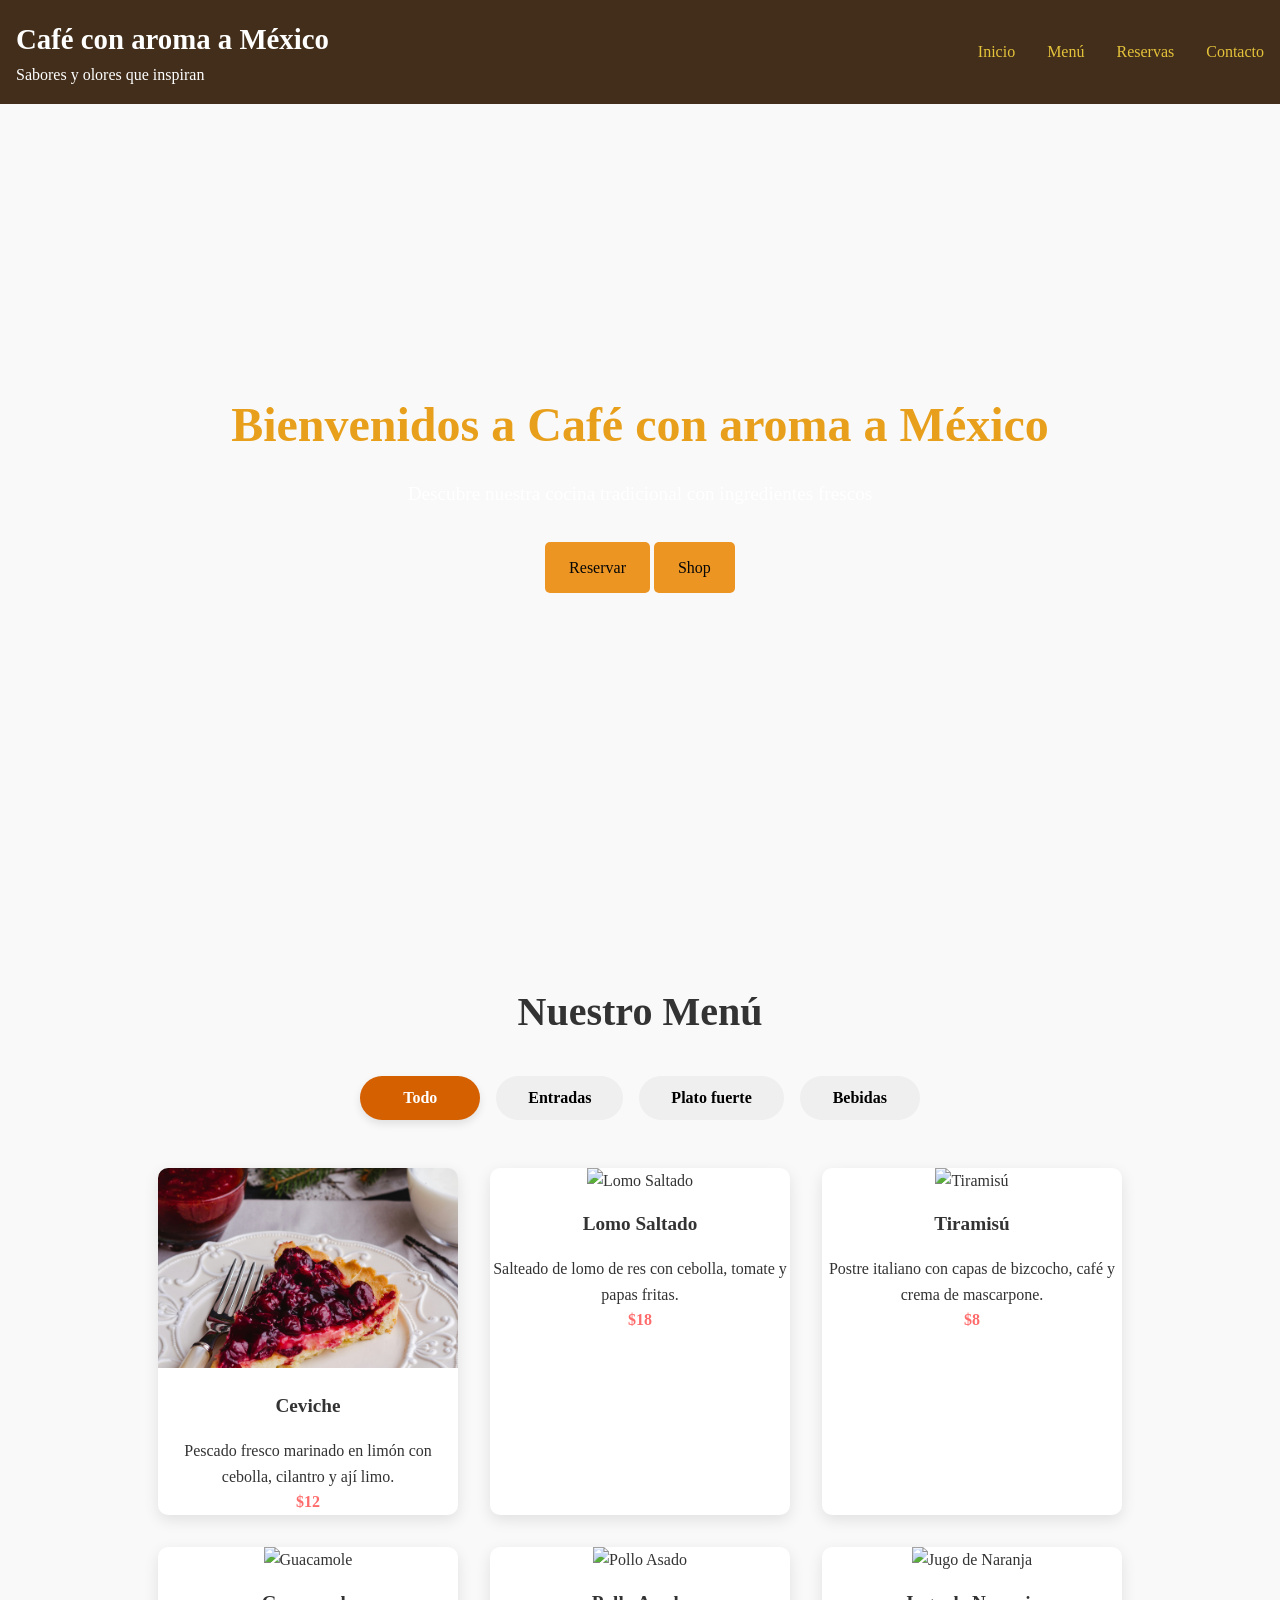
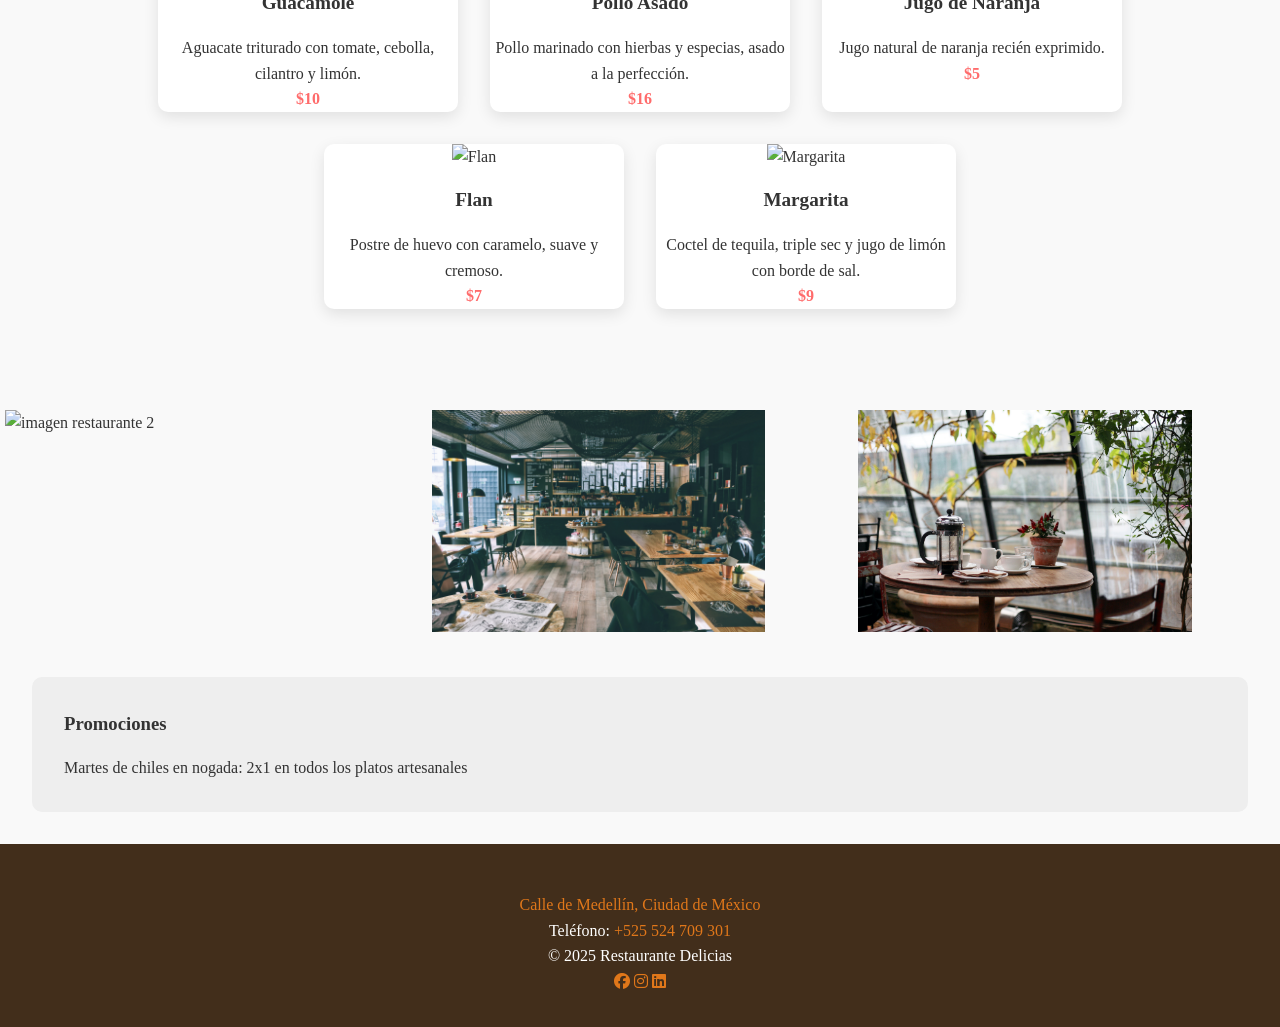
==== index.html @ b213d618 "Update image source to use external URL" ====
<!DOCTYPE html>
<!-- 
  ¡Obligatorio! Indica al navegador que este es un documento HTML5.
  No es una etiqueta HTML, sino una declaración.
-->
<!--  DESARROLLO POR: YURITSA PAEZ -->


<html lang="es">
<!--
  <html>: Raíz del documento. 
  - `lang="es"`: Define el idioma principal de la página (español). 
    Importante para:
    1. Accesibilidad (lectores de pantalla).
    2. SEO (búsquedas en español).
    3. Traducciones automáticas.
-->
<!--  Aquí inicia las específicaciones del programa -->

<head>
    <!-- 
      <head>: Contiene metadatos (información técnica), enlaces a CSS/JS, 
      y el título de la página. No se muestra visualmente.
    -->
    <meta charset="UTF-8">
    <!--
      - `charset="UTF-8"`: Codificación de caracteres. 
      - UTF-8 incluye símbolos internacionales (ñ, á, ü, emojis, etc.).
      - Evita errores de visualización con caracteres especiales.
    -->
    <meta name="viewport" content="width=device-width, initial-scale=1.0">
    <meta name="copyright" content="© 2025 Yuritsa Páez">
    <meta name="keywords" content="restaurante, cafe, méxico">
    <meta name="author" content="Yuritsa Páez">
    
    <!--
      - `viewport`: Configura cómo se adapta la página a dispositivos móviles.
      - `width=device-width`: Ajusta el ancho al dispositivo.
      - `initial-scale=1.0`: Sin zoom inicial (escala 100%).
    -->
    <title>Restaurante Delicias | Cocina Tradicional</title>
    <!-- 
      - <title>: Título de la pestaña del navegador y resultado en buscadores.
      - Máx. 60 caracteres para SEO.
    -->

<!--  Acontinuación con lin rel enlazo mi script de css -->
  <link rel="stylesheet" href="https://cdnjs.cloudflare.com/ajax/libs/font-awesome/6.4.2/css/all.min.css">

    <link rel="stylesheet" href="css/style.css">
    <!-- 
      - Enlaza el archivo CSS. `rel="stylesheet"` define la relación.
      - `href`: Ruta relativa al archivo CSS.
    -->
    <link rel="icon" href="img/favicon.ico">
    <!-- 
      - Favicon: ícono pequeño en la pestaña del navegador.
      - Formatos soportados: .ico, .png, .svg.
    -->
</head>
<body>
    <!-- 
      <body>: Contiene TODO el contenido visible de la página.
    -->
    <header class="header">
        <!--
          <header>: Cabecera de la página o de una sección.
          - Usualmente contiene logo, menú de navegación o buscador.
          - `class="header"`: Para estilos CSS (opcional pero recomendado).
        -->
        <div class="logo">
            <h1>Café con aroma a México</h1>
            <!-- <h1>: Título principal (solo uno por página para SEO). -->
            <p>Sabores y olores que inspiran</p>
        </div>
        <nav class="nav">
            <!--
              <nav>: Menú de navegación principal.
              - Debe contener enlaces importantes (Inicio, Menú, etc.).
            -->
            <ul>
                <li><a href="#inicio">Inicio</a></li>
                <!-- 
                  - `href="#inicio"`: Enlace ancla (scroll a la sección con id="inicio").
                  - Los enlaces en <nav> suelen ser relativos (#) o absolutos (/menu.html).
                -->
                <li><a href="#menu">Menú</a></li>
                <li><a href="https://forms.gle/SM1irj36n2pRMrEDA">Reservas</a></li>
                <li><a href="#contacto">Contacto</a></li>
            </ul>
        </nav>
    </header>

    <main>
        <!--
          <main>: Contenido principal único del documento.
          - Solo debe haber uno por página.
          - No incluye cabecera, pie de página o barras laterales.
        -->
        <section id="inicio" class="hero">
            <!--
              <section>: Agrupa contenido temático relacionado.
              - `id="inicio"`: Identificador único para enlaces ancla.
              - `class="hero"`: Para estilizar esta sección como "hero" (portada).
            -->
            <div class="hero-content">
                <h2>Bienvenidos a Café con aroma a México</h2>
                <!-- 
                  - <h2>: Subtítulo (jerarquía después de <h1>).
                  - Usa <h2> a <h6> para estructurar contenidos.
                -->
                <p>Descubre nuestra cocina tradicional con ingredientes frescos</p>
                <a href="https://forms.gle/SM1irj36n2pRMrEDA" class="btn">Reservar</a>
                <a href="https://tequila1800.mx/" class="btn">Shop</a>
               <!--  <a href="#entradas" class="btn">Entradas</a>
                <a href="#platos-fuertes" class="btn">Platos Fuertes</a>
                <a href="#postres" class="btn">Postres</a>   -->
                <!-- 
                  - `.btn`: Clase CSS para estilizar el botón.
                -->
            </div>
        </section>

<!-- Aquí Modificar, para colocar los botones de filtrado  -->


 <!-- AQUÍ COMIENZA LA SECCIÓN DEL MENÚ -->
        <section id="menu" class="menu">
            <h2>Nuestro Menú</h2>

 <!-- Botones de filtrado -->
        <div class="menu-filters">
            <button class="filter-btn active" data-category="all">Todo</button>
             <button class="filter-btn" data-category="entradas">Entradas</button>
             <button class="filter-btn" data-category="plato-fuerte">Plato fuerte</button>
             <button class="filter-btn" data-category="bebidas">Bebidas</button>
             </div>

 <!--Vamos a colocar los demas -->
<div class="menu-items">
            <!-- Los ítems se cargan dinámicamente con JS -->
        </div>
    </section>

    
        <!-- PUSE ESTOS COMENTARIOS POR TEMAS DE VISUALIZACIÓN
         DESPUES QUITARLOS -->
    <!-- Categorías del menú -->
           <!-- <article class="menu-category">
               
                  <article>: Contenido independiente y autocontenido.
                  - Ej: Una categoría de menú que podría reutilizarse en otra página.
                -->
                <!-- <h3>Entradas</h3>-->
                <!-- <h3>: Subtítulo dentro de <article>. -->
                <!--<div class="menu-items" data-category="entradas">-->
                    <!-- 
                      `data-category`: Atributo personalizado para filtrar con JS.
                      Se accede con: element.dataset.category.
                    -->
               <!-- </div>
            </article>-->

            <!-- </div>-->

    <!-- SLIDER FOTOS PARA  AGREGAR-->

   <div class="row">

 <div class="column">
    <img src="https://tiendacloud01iypp.blob.core.windows.net/imagenes/resta2.jpg" alt="imagen restaurante 2" style="width:80%; height:20%;">
  </div>

  <div class="column">
    <img src="img/rest3.jpg" alt="imagen restaurante 3" style="width:80%; height:20%;">
  </div>


  <div class="column">
    <img src="img/rest4.jpg" alt="imagen restaurante 4" style="width:80%; height:20%;">
  </div>


   </div>



    </main>

    <aside class="aside">
        <!--
          <aside>: Contenido secundario o relacionado indirectamente.
          - Ej: Promociones, enlaces externos, publicidad.
        -->
        <h3>Promociones</h3>
        <p>Martes de chiles en nogada: 2x1 en todos los platos artesanales</p>
    </aside>

    <footer id="contacto" class="footer">
       <div class="footer-content">
        <!--
          <footer>: Pie de página con información de contacto, copyright, etc.
          - Puede usarse también al final de <article> o <section>.
        -->
        <address>
            <!--
              <address>: Información de contacto (física, email, teléfono).
              - Los navegadores/SEO lo asocian a datos de ubicación.
            -->

<a href="https://maps.app.goo.gl/dNE5pY73eexW3Dqc8" 
target="_blank" rel="noreference noopener">Calle de Medellín, Ciudad de México </a>

            <br>
            Teléfono: <a href="tel:+525524709301">+525 524 709 301</a>
            <!-- 
              `href="tel:+123456789"`: Enlace para llamar desde móviles.
            -->
        </address>
        <!-- Copyright -->
        <p class="copyright">&copy; 2025 Restaurante Delicias</p>
        
        <!-- Redes sociales -->
        <div class="social">
            <a href="#" aria-label="Facebook">
                <i class="fab fa-facebook"></i>
            </a>
            <a href="#" aria-label="Instagram">
                <i class="fab fa-instagram"></i>
            </a>
            <a href="https://www.linkedin.com/in/yuritsa-paez-a85920121/" aria-label="LinkedIn">
                <i class="fab fa-linkedin"></i>
            </a>
            
        </div>

      </div>
    </footer>
     <script src="js/script.js"></script>
</body>
</html>
---- css/style.css ----
/* ESTILOS GENERALES */
/* Reset básico para eliminar márgenes y paddings por defecto */
* {
    margin: 0;
    padding: 0;
    box-sizing: border-box;
    font-family: 'Nata Sans', 'Federant';
}
/* Scroll para el desplazamiento*/
html {
    scroll-behavior: smooth;
}

body {
    line-height: 1.6;
    color: #333;
    background-color: #f9f9f9;
}

/* HEADER */
.header {
    background: #422e1b;
    color: white;
    padding: 1rem;
    display: flex;
    justify-content: space-between;
    align-items: center;
    position: fixed;
    width: 100%;
    z-index: 1000;
}

.logo h1 {
    font-size: 1.8rem;
}

.nav ul {
    display: flex;
    list-style: none;
}

.nav ul li a {
    color: rgb(228, 194, 58);
    text-decoration: none;
    margin-left: 2rem;
    transition: color 0.3s;
}

.nav ul li a:hover {
    color: #ff9d34;
}

/* HERO SECTION */
.hero {
    height: 100vh;
    background: url('../img/hero2.jpg') no-repeat center center/cover;
    display: flex;
    align-items: center;
    justify-content: center;
    text-align: center;
    padding-top: 80px; /* Compensa el header fixed */
}

.hero-content h2 {
    font-size: 3rem;
    margin-bottom: 1rem;
    color: rgb(232, 160, 28);
}

.hero-content p {
    font-size: 1.2rem;
    color: white;
    margin-bottom: 2rem;
}
/*. Este estilo es para configurar el color del boton de Reservar*/
.btn {
    display: inline-block;
    background: #ec9523;
    color: rgb(7, 7, 7);
    padding: 0.8rem 1.5rem;
    border-radius: 5px;
    text-decoration: none;
    transition: background 0.3s;
}

.btn:hover {
    background: #33261c;
}

/* =======Son los botones de entradas y etc*/

/* ===== ESTILOS PARA BOTONES DE FILTRADO ===== */


.menu-filters {
    display: flex;
    justify-content: center;
    gap: 1rem;
    margin-bottom: 2rem;
    flex-wrap: wrap; /* Para que se adapten en móviles */
}

.filter-btn {
    padding: 0.8rem 2rem; /* Ajusta el tamaño vertical/horizontal */
    font-size: 1rem; /* Tamaño del texto */
    border: none;
    border-radius: 30px; /* Bordes redondeados */
    cursor: pointer;
    transition: all 0.3s;
    font-weight: bold;
    min-width: 120px; /* Ancho mínimo para uniformidad */
}

.filter-btn:hover {
    background: #fffdfd;
    color: rgb(249, 249, 249);
    transform: translateY(-2px);
}

.filter-btn.active {
    background: #d56000;
    color: rgb(255, 255, 255);
    box-shadow: 0 4px 8px rgba(0, 0, 0, 0.1);
}

/* CONFIGURACIONES DEL MENÚ */
.menu {
    padding: 5rem 2rem;
    text-align: center;
}

.menu h2 {
    font-size: 2.5rem;
    margin-bottom: 2rem;
}

.menu-category {
    margin-bottom: 3rem;
}

.menu-category h3 {
    font-size: 1.8rem;
    margin-bottom: 1rem;
    color: #444;
}
.filters {
    margin-bottom: 2rem;
}
/* Alineación horizontal de tarjetas */ 
.menu-items {
    display: flex;
    justify-content: center;
    gap: 2rem;
    flex-wrap: wrap;
    padding: 1rem;
}

/* CAMBIO: ancho fijo para cada tarjeta */
.menu-item {
    background: white;
    border-radius: 10px;
    overflow: hidden;
    box-shadow: 0 5px 15px rgba(0, 0, 0, 0.1);
    transition: transform 0.3s;
    width: 300px;
}

.menu-item:hover {
    transform: translateY(-10px);
}

.menu-item img {
    width: 100%;
    height: 200px;
    object-fit: cover;
}

.menu-item h3 {
    padding: 1rem;
    font-size: 1.2rem;
}

.menu-item span {
    color: #ff6b6b;
    font-weight: bold;
}


/* AQUI VAMOS AGREGAR LOS ESTILOS PARA LOS SLIDES*/

/* Estilos para el slider */
/* Three image containers (use 25% for four, and 50% for two, etc) */
.column {
  float: left;
  width: 33.33%;
  padding: 5px;
}

/* Clear floats after image containers */
.row::after {
  content: "";
  clear: both;
  display: table;
}


/* ASIDE */
.aside {
    background: #eee;
    padding: 2rem;
    margin: 2rem;
    border-radius: 10px;
}

.aside h3 {
    margin-bottom: 1rem;
}

/* FOOTER */
.footer {
    background: #422e1b;
    color: white;
    text-align: center;
    padding: 2rem;
}

.footer address {
    font-style: normal;
    margin-top: 1rem;
}

.footer a {
    color: #e0771a;
    text-decoration: none;
}

/* RESPONSIVE */
@media (max-width: 768px) {
    .header {
        flex-direction: column;
    }

    .nav ul {
        margin-top: 1rem;
    }

    .nav ul li a {
        margin-left: 1rem;
    }

    .menu-items {
        grid-template-columns: 1fr;
    }
}
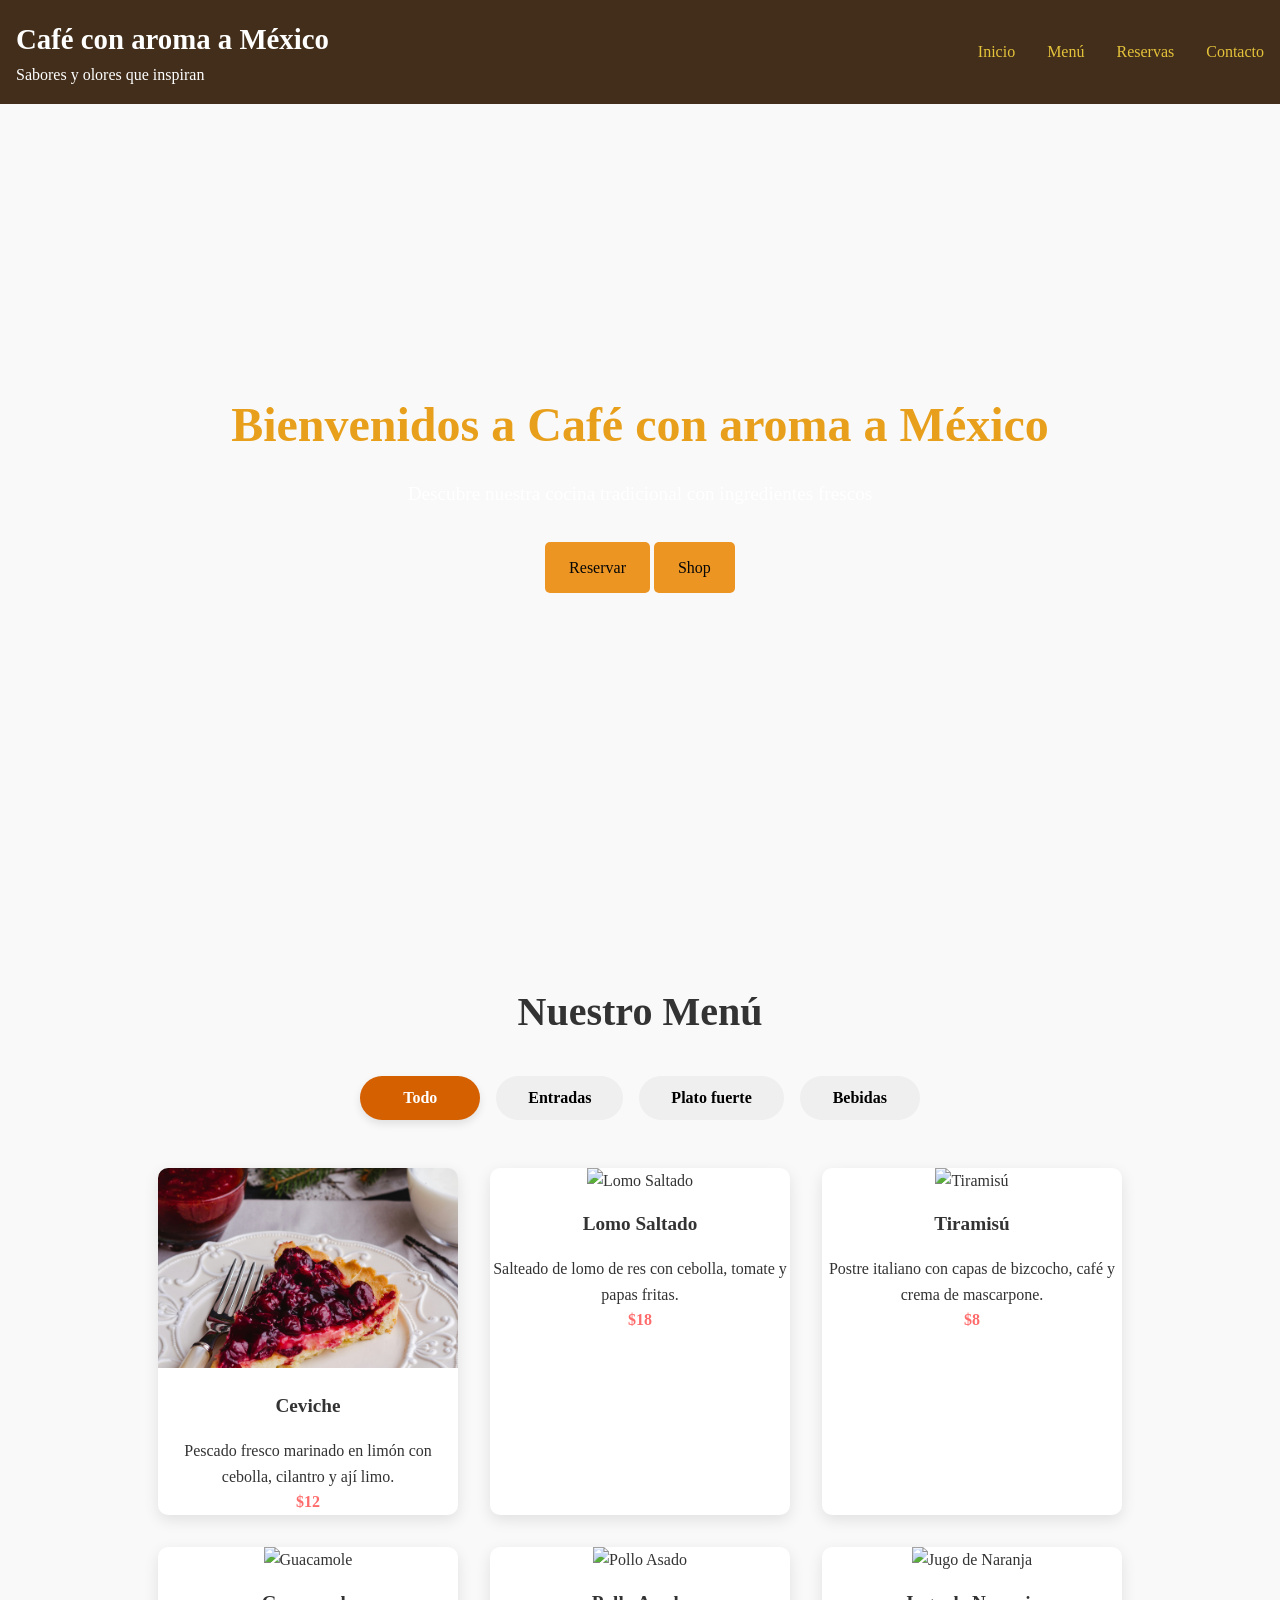
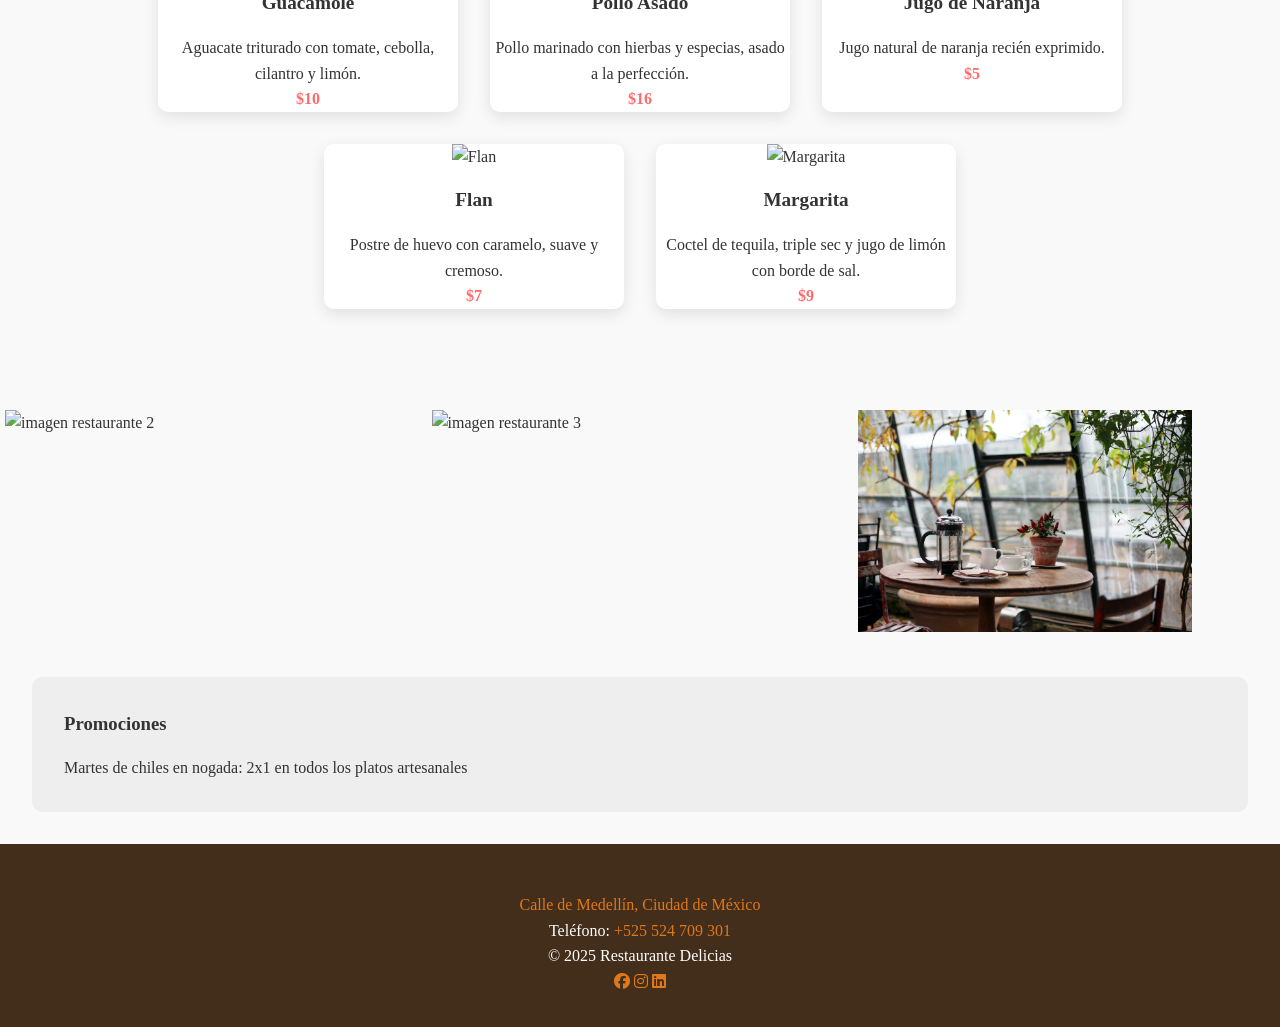
==== commit fe348692: "Update image source for restaurant 3" ====
--- a/index.html
+++ b/index.html
@@ -168,11 +168,11 @@
    <div class="row">
 
  <div class="column">
-    <img src="https://tiendacloud01iypp.blob.core.windows.net/imagenes/resta2.jpg" alt="imagen restaurante 2" style="width:80%; height:20%;">
+    <img src="https://tiendacloud01iypp.blob.core.windows.net/imagenes/bebida1.jpg" alt="imagen restaurante 2" style="width:80%; height:20%;">
   </div>
 
   <div class="column">
-    <img src="img/rest3.jpg" alt="imagen restaurante 3" style="width:80%; height:20%;">
+    <img src="https://tiendacloud01iypp.blob.core.windows.net/imagenes/plato1.jpg" alt="imagen restaurante 3" style="width:80%; height:20%;">
   </div>
 
 
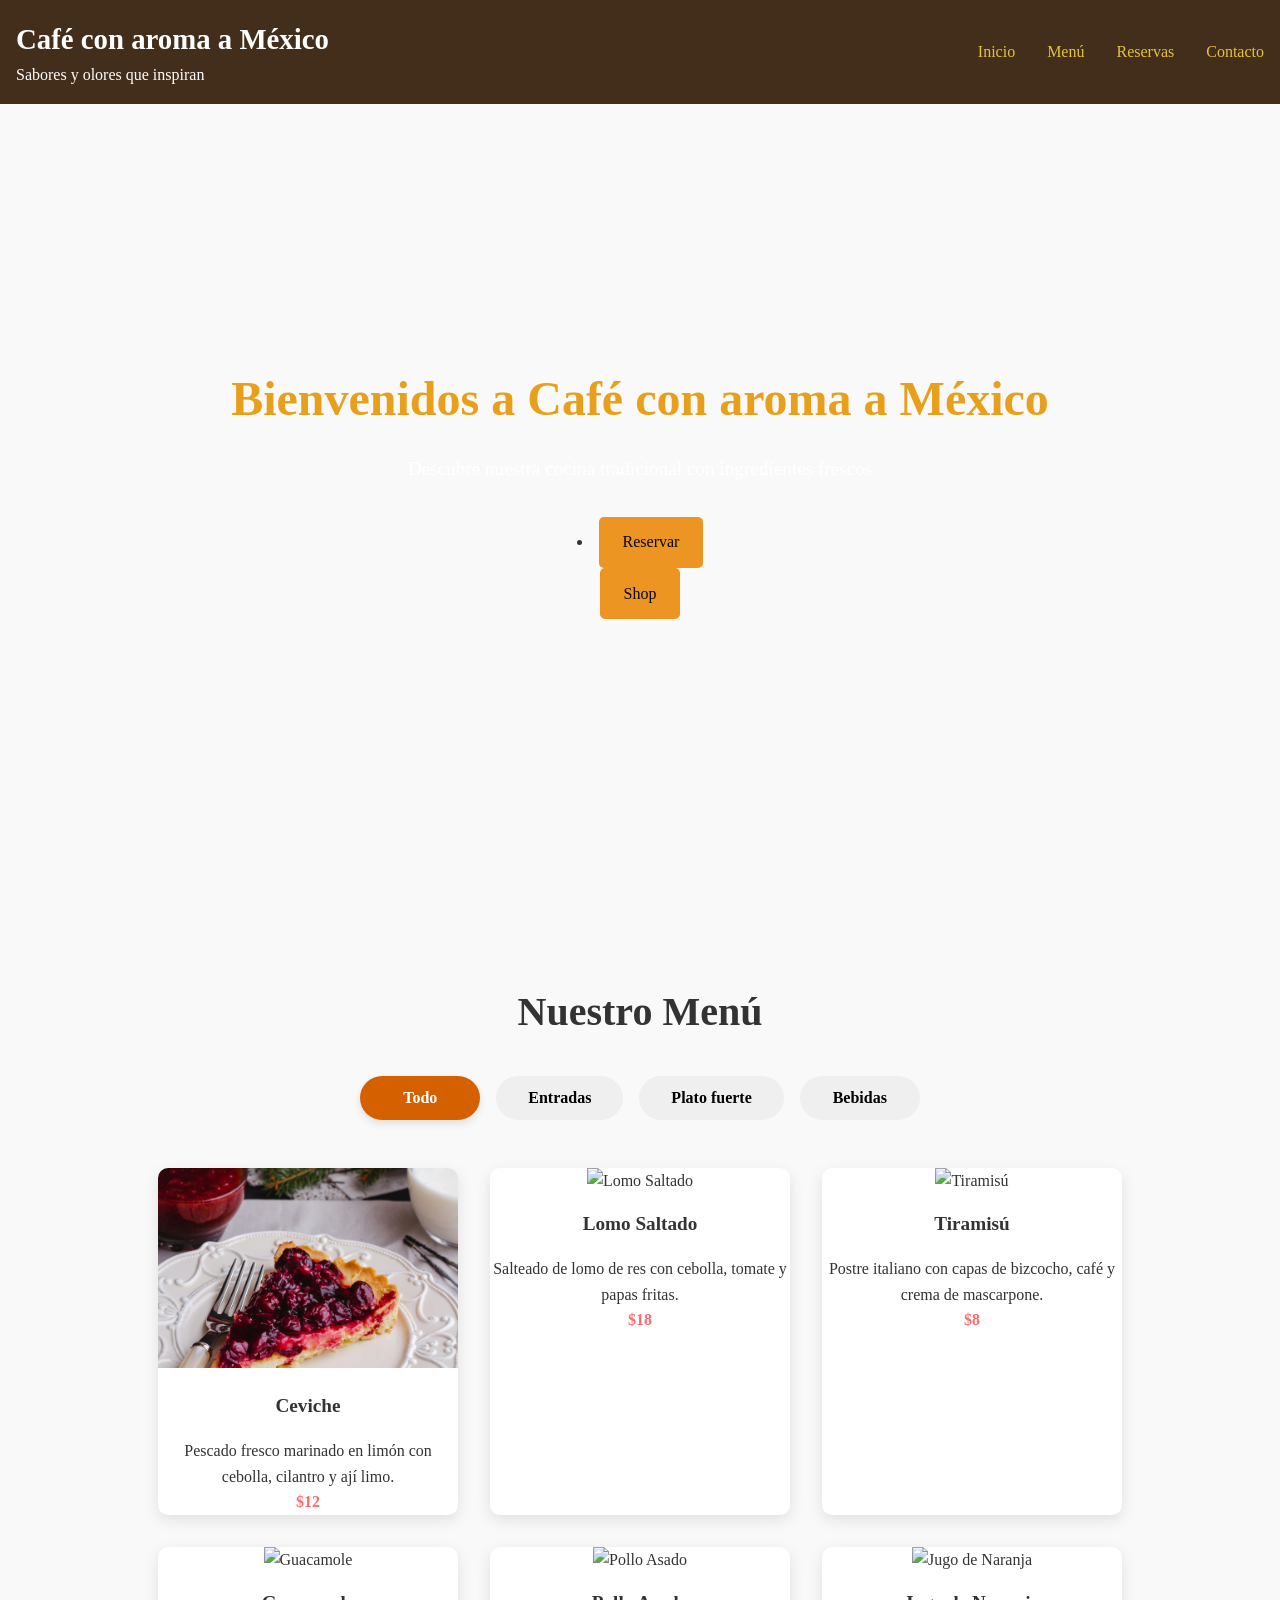
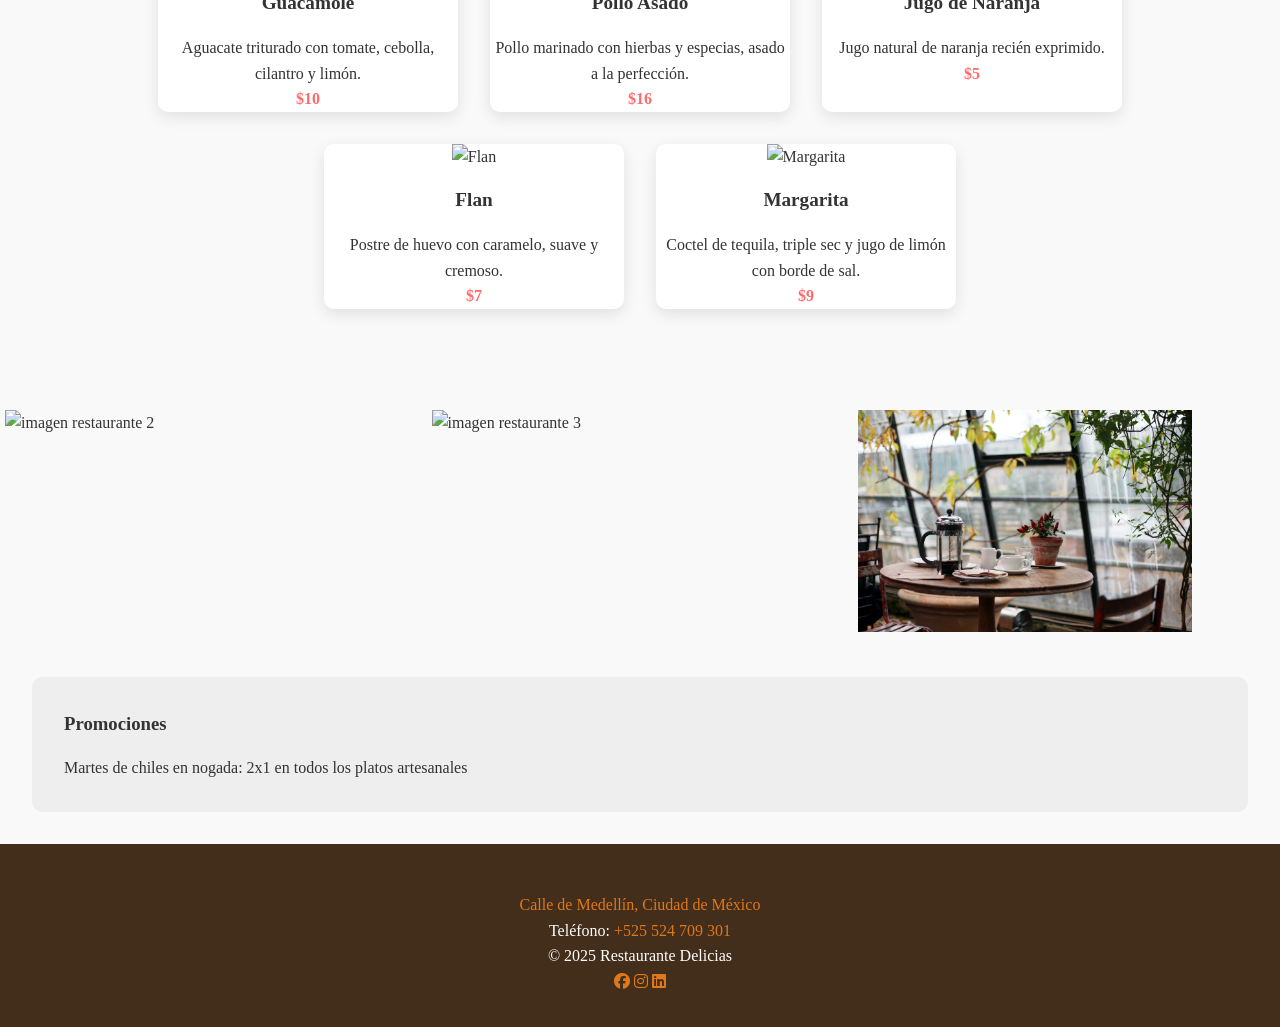
==== commit 6e4e5d3b: "Update index.html" ====
--- a/index.html
+++ b/index.html
@@ -110,7 +110,7 @@
                   - Usa <h2> a <h6> para estructurar contenidos.
                 -->
                 <p>Descubre nuestra cocina tradicional con ingredientes frescos</p>
-                <a href="https://forms.gle/SM1irj36n2pRMrEDA" class="btn">Reservar</a>
+                <li><a href="https://forms.office.com/Pages/ResponsePage.aspx?id=lkwtHUyH-kKAsBwrQD2D7O5XDq7BIhFKvJzW6laJe8NUNktRVDRGQ1dHNURYSTVWTE85OEpYVzI0Ti4u" class="btn">Reservar</a></li>
                 <a href="https://tequila1800.mx/" class="btn">Shop</a>
                <!--  <a href="#entradas" class="btn">Entradas</a>
                 <a href="#platos-fuertes" class="btn">Platos Fuertes</a>
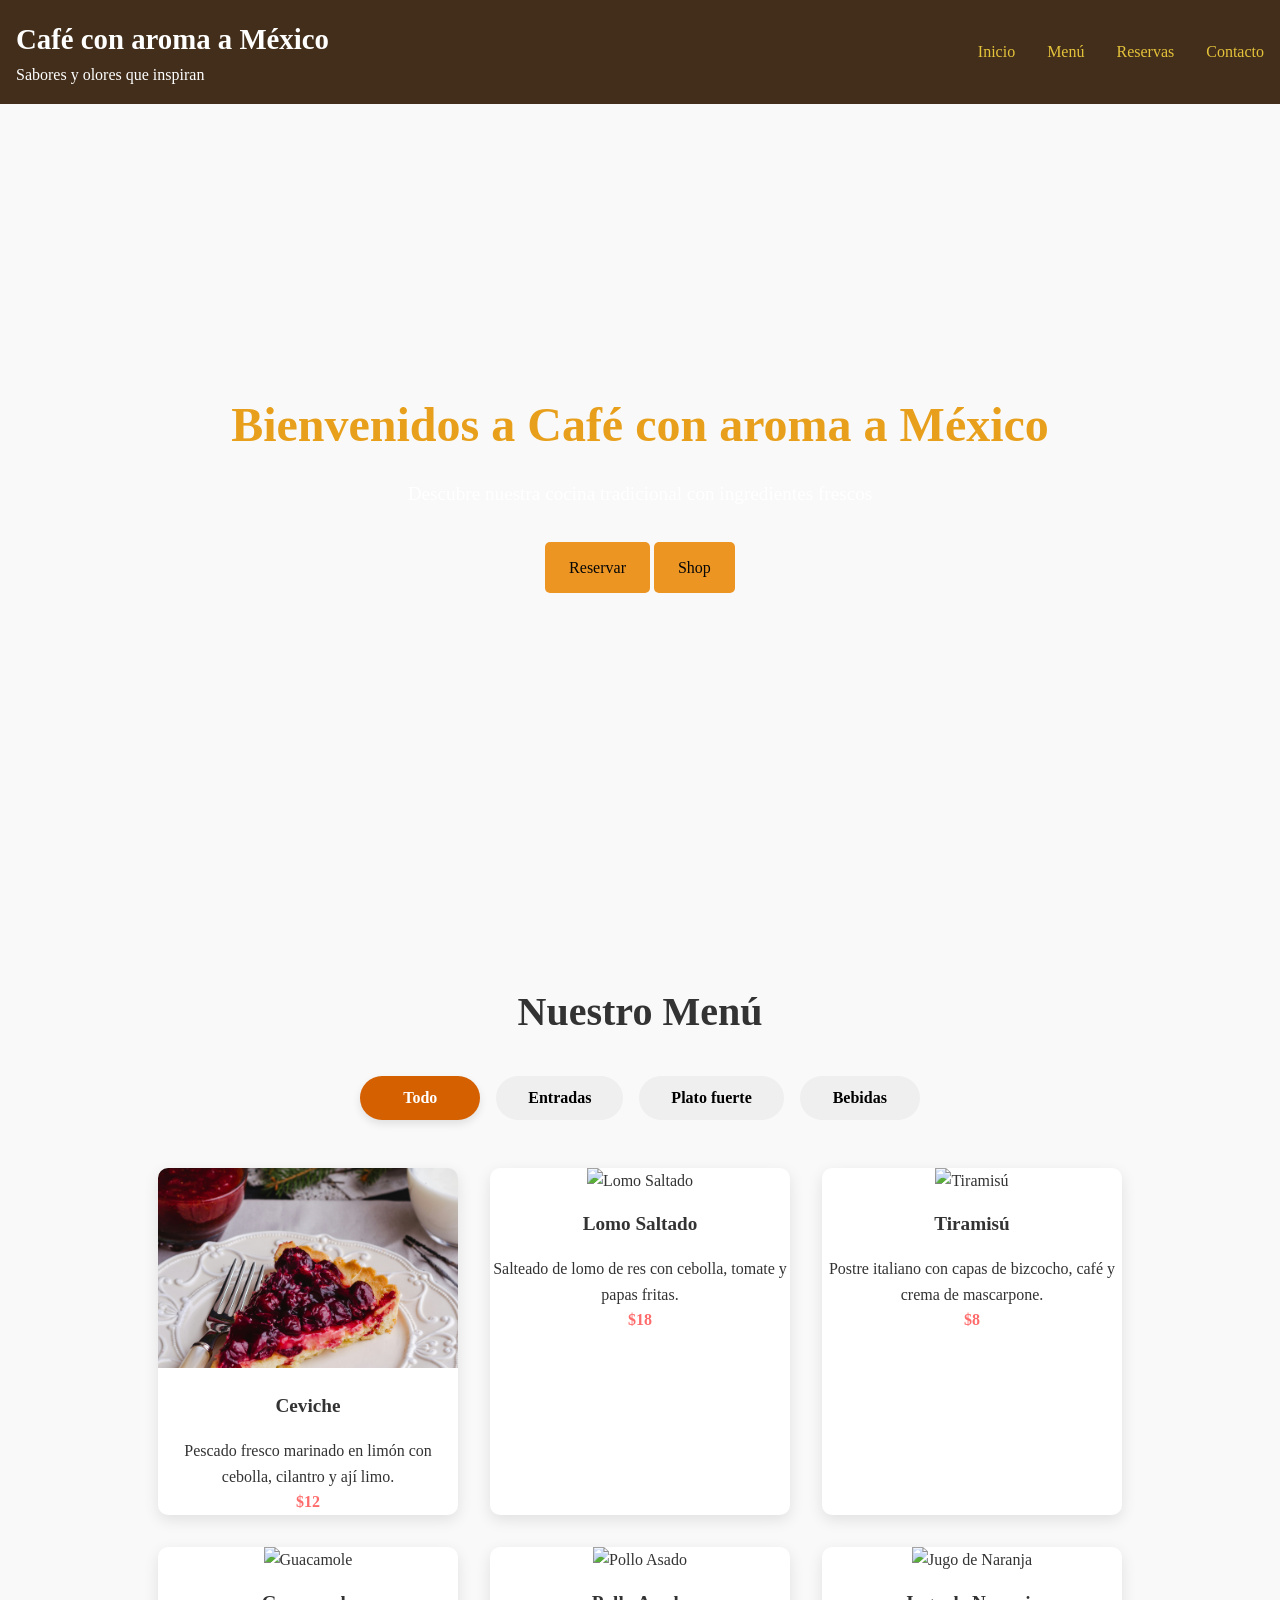
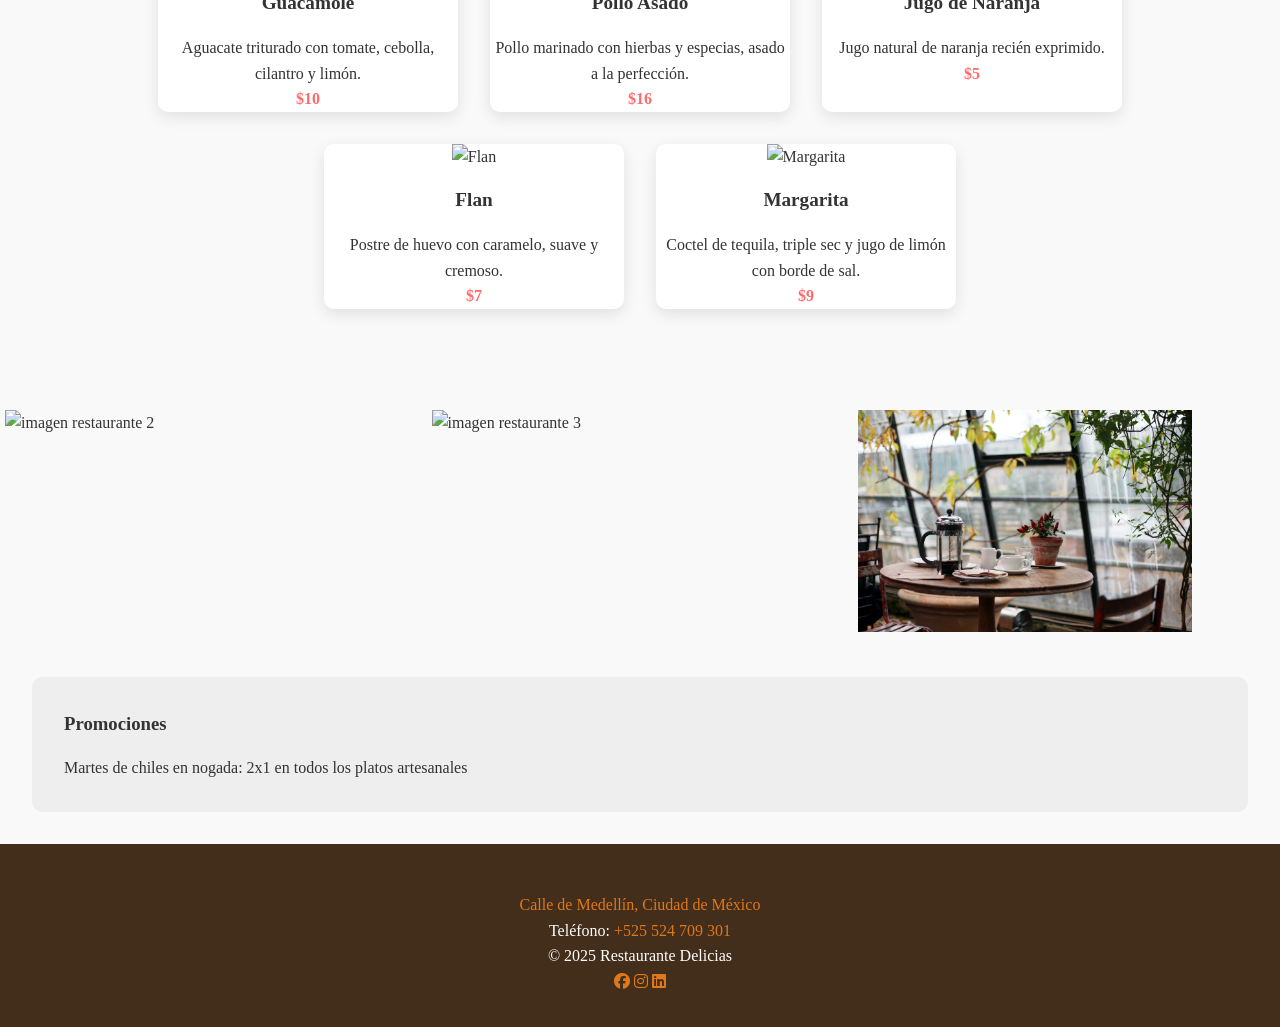
==== commit f40965f7: "Update reservation link in index.html" ====
--- a/index.html
+++ b/index.html
@@ -110,7 +110,7 @@
                   - Usa <h2> a <h6> para estructurar contenidos.
                 -->
                 <p>Descubre nuestra cocina tradicional con ingredientes frescos</p>
-                <li><a href="https://forms.office.com/Pages/ResponsePage.aspx?id=lkwtHUyH-kKAsBwrQD2D7O5XDq7BIhFKvJzW6laJe8NUNktRVDRGQ1dHNURYSTVWTE85OEpYVzI0Ti4u" class="btn">Reservar</a></li>
+                <a href="https://forms.office.com/r/Y9S8P40Xpt" target="_blank" class="btn">Reservar</a>
                 <a href="https://tequila1800.mx/" class="btn">Shop</a>
                <!--  <a href="#entradas" class="btn">Entradas</a>
                 <a href="#platos-fuertes" class="btn">Platos Fuertes</a>
